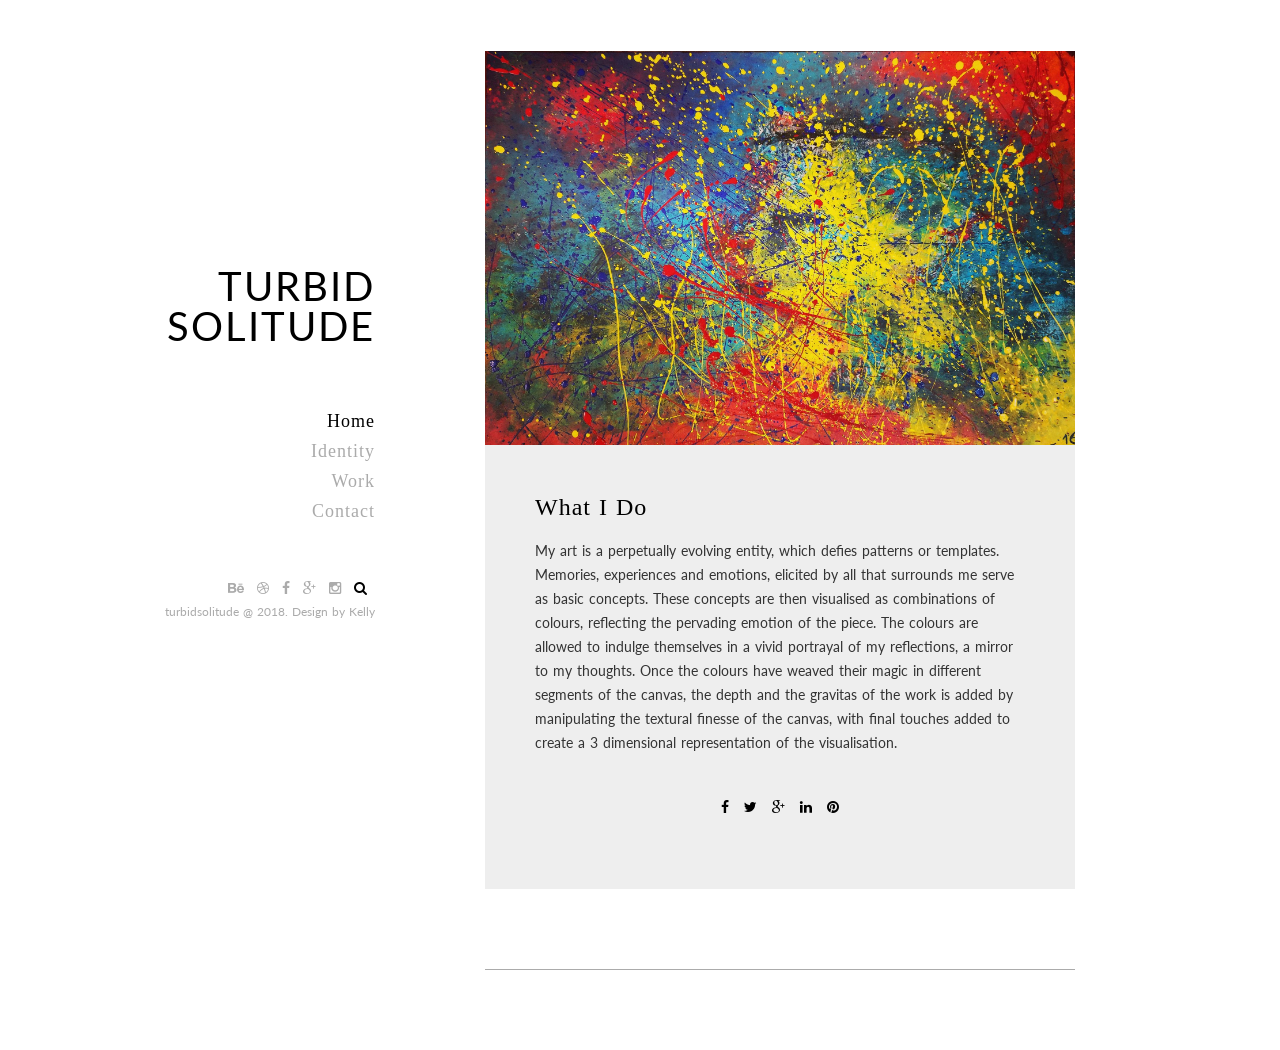
==== about.html @ b97f57eb "first upload" ====
<!DOCTYPE html>
<html lang="en">

<head>
	<meta charset="UTF-8">
	<title>About Me - Kelly</title>
	<meta name="viewport" content="width=device-width, initial-scale=1">
	<meta name="format-detection" content="telephone=no">
	<meta name="apple-mobile-web-app-capable" content="yes">

	<link rel='stylesheet' href='//fonts.googleapis.com/css?family=Montserrat:400,600,700%7CLato:400,700' type='text/css' media='all' />

	<link rel="stylesheet" type="text/css" href="css/libs/font-awesome.min.css">
	<link rel="stylesheet" type="text/css" href="css/libs/bootstrap.min.css">
	<link rel="stylesheet" type="text/css" href="css/libs/justifiedGallery.min.css">
	<link rel="stylesheet" type="text/css" href="css/libs/magnific-popup.css">
	<link rel="stylesheet" type="text/css" href="css/styles.css">
</head>

<body class="home">

	<!-- Wrapper Site -->
	<div id="main-content">

		<!-- Preload -->
		<div id="preload">
			<div class="kd-bounce">
				<div></div>
				<div></div>
			</div>
		</div>
		<!-- Preload -->

		<!-- Mobile Menu -->
		<div class="mobile">
			<div class="container">
				<!-- Mobile -->
				<div class="menu-mobile">
					<span class="item item-1"></span>
					<span class="item item-2"></span>
					<span class="item item-3"></span>
				</div>
				<!-- End Mobile -->

				<!-- Logo -->
				<div class="logo">
					<a href="index.html">Kelly</a>
				</div>
				<!-- End Logo -->
			</div>
		</div>
		<div class="hide-menu"></div>
		<!-- End Mobile Menu -->

		<div class="container">
			<div class="row">

				<div class="col-md-3">
					<div class="header affix">
						<div class="table">
							<div class="table-cell">
								<!-- Logo -->
								<div class="logo">
									<a href="index.html">Turbid<br>Solitude</a>
								</div>
								<!-- End Logo -->

								<!-- Navigation -->
								<div class="main-menu">
									<nav>
										<ul class="menu-list">
											<li class="active menu-item-has-children">
												<a href="index.html">Home</a>
												<ul class="sub-menu">
													<li>
														<a href="about.html">About Me</a>
													</li>
													<!--li>
														<a href="index-2.html">Tiled Layout</a>
													</li>
													<li>
														<a href="index-header-text.html">Header Text</a>
													</li>
													<li>
														<a href="index-menu-left.html">Menu Left</a>
													</li-->
												</ul>
											</li>
											<!--li>
												<a href="#">Branding</a>
											</li-->
											<!--li>
												<a href="#">Design</a>
											</li-->
											<li>
												<a href="#">Identity</a>
											</li>
											<li>
												<a href="work.html">Work</a>
											</li>
											<!--li>
												<a href="#">Furniture</a>
											</li-->
											<!--li class="menu-item-has-children">
												<a href="blog.html">Blog</a>
												<ul class="sub-menu">
													<li>
														<a href="about.html">About Me</a>
													</li>
													<li>
														<a href="single.html">Single</a>
													</li>
													<li>
														<a href="single-project.html">Project</a>
													</li>
													<li>
														<a href="404.html">404 Page</a>
													</li>
												</ul>
											</li-->
											<li>
												<a href="contact.html">Contact</a>
											</li>
										</ul>
									</nav>
								</div>
								<!-- End Navigation -->

								<!-- Socials -->
								<div class="socials">
									<a href="#" title="Behance">
										<i class="fa fa-behance"></i>
									</a>
									<a href="#" title="Dribbble">
										<i class="fa fa-dribbble"></i>
									</a>
									<a href="#" title="Facebook">
										<i class="fa fa-facebook"></i>
									</a>
									<a href="#" title="Google Plus">
										<i class="fa fa-google-plus"></i>
									</a>
									<a href="#" title="Instagram">
										<i class="fa fa-instagram"></i>
									</a>
									<a href="#" title="Search this site">
										<i class="fa fa-search"></i>
									</a>
								</div>
								<div class="box-search">
									<div class="table">
										<div class="table-cell">
											<div class="container">
												<form class="search-form" action="#" method="get">
													<input type="search" name="s" class="search-field" placeholder="Type &amp; hit enter" value="" title="Search">
													<div class="kd-close">
													</div>
												</form>
											</div>
										</div>
									</div>
								</div>
								<!-- End Socials -->

								<div class="copyright">
									<p>
										turbidsolitude @ 2018. Design by Kelly
									</p>
								</div>

							</div>
						</div>
					</div>
				</div>

				<div class="col-md-9 col-md-offset-3">
					<div class="projects">

						<article class="post">
							<div class="post-media">
								<a href="#">
									<img src="images/paintings/warmth.jpg" alt="About">
								</a>
							</div>
							<div class="post-content">
								<h2 class="title">What I Do</h2>

								<!-- The Content -->
								<div class="the-content">
									My art is a perpetually evolving entity, which defies patterns or templates. Memories, experiences and emotions, elicited by all that surrounds me serve as basic concepts. These concepts are then visualised as combinations of colours, reflecting the pervading emotion of the piece. The colours are allowed to indulge themselves in a vivid portrayal of my reflections, a mirror to my thoughts. Once the colours have weaved their magic in different segments of the canvas, the depth and the gravitas of the work is added by manipulating the textural finesse of the canvas, with final touches added to create a 3 dimensional representation of the visualisation.
									<div class="post-footer">

										<div class="post-share-wrap">
											<div class="post-share">
												<a href="#">
													<i class="fa fa-facebook"></i>
												</a>
												<a href="#">
													<i class="fa fa-twitter"></i>
												</a>
												<a href="#">
													<i class="fa fa-google-plus"></i>
												</a>
												<a href="#">
													<i class="fa fa-linkedin"></i>
												</a>
												<a href="#">
													<i class="fa fa-pinterest"></i>
												</a>
											</div>
										</div>
									</div>
								</div>
								<!-- End The Content -->

							</div>

						</article>

					</div>
				</div>
			</div>
		</div>
	</div>
	<!-- End Wrapper Site -->

	<!-- Footer -->
	<footer id="footer" class="footer">
		<div class="container">
			<div class="row">
				<div class="col-md-9 col-md-offset-3">
					<div class="footer-inner">
						<!--div class="row">
							<div class="col-sm-6">
								<h2 class="title">About Me</h2>
								<p>
									I am Kelly a Graphic Designer based in New York, specializing in User Interface Design and Development.
								</p>
							</div>
							<div class="col-sm-6">
								<h2 class="title">Contact Me</h2>
								<ul>
									<li>
										Phone: +123 456 789
									</li>
									<li>
										Email: kendytheme.ksb@gmail.com
									</li>
									<li>
										Location: 820 Utica Ave, Brooklyn, NY
									</li>
								</ul>
							</div>
						</div-->
					</div>
				</div>
			</div>
		</div>
	</footer>
	<!-- End Footer -->

	<!-- Scripts -->
	<script src="js/libs/jquery-1.12.4.min.js"></script>
	<script src="js/libs/jquery.justifiedGallery.min.js"></script>
	<script src="js/libs/jquery.magnific-popup.js"></script>
	<script src="js/scripts.js"></script>
	<!-- End Scripts -->

</body>
</html>
---- css/libs/justifiedGallery.min.css ----
/*!
 * Justified Gallery - v3.6.3
 * http://miromannino.github.io/Justified-Gallery/
 * Copyright (c) 2016 Miro Mannino
 * Licensed under the MIT license.
 */
.justified-gallery{width:100%;position:relative;overflow:hidden}.justified-gallery>a,.justified-gallery>div{position:absolute;display:inline-block;overflow:hidden;filter:"alpha(opacity=10)";opacity:.1}.justified-gallery>a>img,.justified-gallery>div>img,.justified-gallery>a>a>img,.justified-gallery>div>a>img{position:absolute;top:50%;left:50%;margin:0;padding:0;border:0;filter:"alpha(opacity=0)";opacity:0}.justified-gallery>a>.caption,.justified-gallery>div>.caption{display:none;position:absolute;bottom:0;padding:5px;background-color:#000;left:0;right:0;margin:0;color:#fff;font-size:12px;font-weight:300;font-family:sans-serif}.justified-gallery>a>.caption.caption-visible,.justified-gallery>div>.caption.caption-visible{display:initial;filter:"alpha(opacity=70)";opacity:.7;-webkit-transition:opacity 500ms ease-in;-moz-transition:opacity 500ms ease-in;-o-transition:opacity 500ms ease-in;transition:opacity 500ms ease-in}.justified-gallery>.entry-visible{filter:"alpha(opacity=100)";opacity:1;background:0 0}.justified-gallery>.entry-visible>img,.justified-gallery>.entry-visible>a>img{filter:"alpha(opacity=100)";opacity:1;-webkit-transition:opacity 500ms ease-in;-moz-transition:opacity 500ms ease-in;-o-transition:opacity 500ms ease-in;transition:opacity 500ms ease-in}.justified-gallery>.jg-filtered{display:none}.justified-gallery>.spinner{position:absolute;bottom:0;margin-left:-24px;padding:10px 0;left:50%;filter:"alpha(opacity=100)";opacity:1;overflow:initial}.justified-gallery>.spinner>span{display:inline-block;filter:"alpha(opacity=0)";opacity:0;width:8px;height:8px;margin:0 4px;background-color:#000;border-radius:6px}
---- css/styles.css ----
/*=========================================================================

1. Reset CSS
2. Typography
3. General
4. Header
5. Projects
6. Posts
7. Footer
8. Preload
9. Responsive

=========================================================================*/
/* =========== 1. Reset CSS  =========== */
img,
legend {
  border: 0;
}
legend,
td,
th {
  padding: 0;
}
html {
  font-family: sans-serif;
  -ms-text-size-adjust: 100%;
  -webkit-text-size-adjust: 100%;
}
article,
aside,
details,
figcaption,
figure,
footer,
header,
hgroup,
main,
menu,
nav,
section,
summary {
  display: block;
}
audio,
canvas,
progress,
video {
  display: inline-block;
  vertical-align: baseline;
}
audio:not([controls]) {
  display: none;
  height: 0;
}
[hidden],
template {
  display: none;
}
a {
  color: #ababab;
  background-color: transparent;
}
a:hover,
a:active {
  outline: 0;
}
abbr[title] {
  border-bottom: 1px dotted;
}
b,
optgroup,
strong {
  font-weight: 700;
}
dfn {
  font-style: italic;
}
h1 {
  font-size: 2em;
  margin: .67em 0;
}
mark {
  background: #ffffff;
  color: #333333;
}
small {
  font-size: 80%;
}
sub,
sup {
  font-size: 75%;
  line-height: 0;
  position: relative;
  vertical-align: baseline;
}
sup {
  top: -0.5em;
}
sub {
  bottom: -0.25em;
}
svg:not(:root) {
  overflow: hidden;
}
figure {
  margin: 1em 40px;
}
hr {
  -moz-box-sizing: content-box;
  box-sizing: content-box;
  height: 0;
}
pre,
textarea {
  overflow: auto;
}
code,
kbd,
pre,
samp {
  font-family: monospace, monospace;
  font-size: 1em;
}
button,
input,
optgroup,
select,
textarea {
  color: inherit;
  font: inherit;
  margin: 0;
}
button {
  overflow: visible;
}
button,
select {
  text-transform: none;
}
button,
html input[type=button],
input[type=reset],
input[type=submit] {
  -webkit-appearance: button;
  cursor: pointer;
}
button[disabled],
html input[disabled] {
  cursor: default;
}
button::-moz-focus-inner,
input::-moz-focus-inner {
  border: 0;
  padding: 0;
}
input {
  border-radius: 0;
  line-height: normal;
}
input[type=checkbox],
input[type=radio] {
  box-sizing: border-box;
  padding: 0;
}
input[type=number]::-webkit-inner-spin-button,
input[type=number]::-webkit-outer-spin-button {
  height: auto;
}
input[type=search] {
  -webkit-appearance: textfield;
  -moz-box-sizing: content-box;
  -webkit-box-sizing: content-box;
  box-sizing: content-box;
}
input[type=search]::-webkit-search-cancel-button,
input[type=search]::-webkit-search-decoration {
  -webkit-appearance: none;
}
fieldset {
  border: 1px solid #333333;
  margin: 0 2px;
  padding: .35em .625em .75em;
}
table {
  border-collapse: collapse;
  border-spacing: 0;
}
a,
input,
textarea,
button,
select {
  outline: none;
}
a:hover,
a:focus,
input:focus,
textarea:focus,
button:focus,
select:focus {
  outline: none !important;
  text-decoration: none;
}
* {
  -webkit-box-sizing: border-box;
  -moz-box-sizing: border-box;
  box-sizing: border-box;
}
:after,
:before {
  -webkit-box-sizing: border-box;
  -moz-box-sizing: border-box;
  box-sizing: border-box;
}
input::-webkit-input-placeholder,
textarea::-webkit-input-placeholder {
  color: #ababab;
}
input:-moz-placeholder,
textarea:-moz-placeholder {
  color: #ababab;
}
/* =========== 2. Typography  =========== */
h1,
.h1,
h2,
.h2,
h3,
.h3,
h4,
.h4,
h5,
.h5,
h6,
.h6 {
  font-family: 'Roboto', serif;
  color: #ababab;
  font-weight: 400;
  line-height: 1.2em;
  margin-bottom: 20px;
  margin-top: 0;
}
h1 > a,
.h1 > a,
h2 > a,
.h2 > a,
h3 > a,
.h3 > a,
h4 > a,
.h4 > a,
h5 > a,
.h5 > a,
h6 > a,
.h6 > a {
  color: inherit;
}
h1,
.h1 {
  font-size: 36px;
}
h2,
.h2 {
  font-size: 30px;
}
h3,
.h3 {
  font-size: 26px;
}
h4,
.h4 {
  font-size: 22px;
}
h5,
.h5 {
  font-size: 18px;
}
h6,
.h6 {
  font-size: 14px;
}
a {
  color: #ababab;
  text-decoration: none;
  -webkit-transition: all 0.3s ease;
  -moz-transition: all 0.3s ease;
  -ms-transition: all 0.3s ease;
  -o-transition: all 0.3s ease;
  transition: all 0.3s ease;
}
a:hover {
  color: #000000 !important;
}
.quicklinks a:hover,
.quicklinks a:active,
.quicklinks a:focus {
  color: #00b9eb !important;
}
p {
  margin-top: 0;
  margin-bottom: 10px;
}
code,
kbd,
pre,
samp {
  font-family: 'Lato', serif;
  -webkit-border-radius: 0;
  -moz-border-radius: 0;
  -ms-border-radius: 0;
  -o-border-radius: 0;
  border-radius: 0;
}
code {
  background-color: #eee;
  letter-spacing: 0.015em;
}
abbr {
  background-color: #A1D71A;
  color: #111;
  border-width: 2px;
}
mark,
.mark {
  color: #ffffff;
  background-color: #a4b4c4;
}
dfn {
  border-bottom: 1px dashed;
}
cite {
  font-style: normal;
}
blockquote {
  position: relative;
  border: 0;
  padding: 0 0 0 40px;
  margin: 20px 0;
  font-style: italic;
  overflow: hidden;
  font-size: 13px;
}
blockquote p:last-child {
  margin-bottom: 0;
}
blockquote:before {
  position: absolute;
  left: 0;
  top: 0;
  content: '\f10d';
  font-family: 'FontAwesome';
  display: inline-block;
  color: #ababab;
  font-size: 24px;
}
blockquote footer,
blockquote cite {
  font-size: 12px;
  color: #333333;
  font-weight: 700;
}
blockquote footer:before,
blockquote cite:before {
  content: '- ';
  color: #333333;
}
blockquote footer:after,
blockquote cite:after {
  content: ' ';
  color: #333333;
}
pre {
  line-height: 1.8em;
  padding: 15px;
  border: 1px solid #E4E4E4;
  font-style: italic;
  overflow: auto;
  white-space: pre-wrap;
  background-color: #f7f7f7;
  word-wrap: break-word;
  max-width: 100%;
}
img {
  max-width: 100%;
  height: auto;
  vertical-align: middle;
  border: 0;
}
input[type="search"],
input[type="text"],
input[type="url"],
input[type="number"],
input[type="password"],
input[type="email"],
input[type="file"],
select,
textarea {
  height: 36px;
  width: 100%;
  border: 1px solid #ababab;
  padding: 0 10px;
  -webkit-transition: all 0.3s ease;
  -moz-transition: all 0.3s ease;
  -ms-transition: all 0.3s ease;
  -o-transition: all 0.3s ease;
  transition: all 0.3s ease;
  -webkit-box-sizing: border-box;
  -moz-box-sizing: border-box;
  box-sizing: border-box;
  -webkit-appearance: none;
}
::-moz-selection {
  color: #f7f7f7;
  background-color: #222222;
}
::selection {
  color: #f7f7f7;
  background-color: #222222;
}
iframe {
  border: 0;
  max-width: 100%;
}
/* ===========  3. General  =========== */
body {
  margin: 0;
  padding: 50px 0 0;
  font-family: 'Lato', serif;
  font-size: 14px;
  background: #ffffff;
  color: #333333;
  overflow-x: hidden;
  line-height: 24px;
  word-spacing: 1px;
}
.container {
  max-width: 1000px;
}
.mobile {
  display: none;
  margin-bottom: 60px;
}
.mobile .menu-mobile {
  width: 60px;
  height: 60px;
  display: inline-block;
  position: fixed;
  z-index: 999;
}
.mobile .menu-mobile .item {
  display: block;
  width: 22px;
  height: 2px;
  background-color: #000000;
  position: relative;
}
.mobile .menu-mobile .item-1 {
  top: 23px;
}
.mobile .menu-mobile .item-2 {
  top: 29px;
}
.mobile .menu-mobile .item-3 {
  top: 35px;
}
.mobile .logo {
  padding-bottom: 0;
  padding-top: 10px;
  text-align: center;
}
.hide-menu {
  position: fixed;
  top: 0;
  left: 0;
  right: 0;
  bottom: 0;
  z-index: 998;
  background-color: rgba(0, 0, 0, 0.7);
  visibility: hidden;
  opacity: 0;
  -webkit-transition: visibility 0.3s ease, opacity 0.3s ease;
  -moz-transition: visibility 0.3s ease, opacity 0.3s ease;
  -ms-transition: visibility 0.3s ease, opacity 0.3s ease;
  -o-transition: visibility 0.3s ease, opacity 0.3s ease;
  transition: visibility 0.3s ease, opacity 0.3s ease;
}
/* ===========  4. Header  =========== */
.header {
  width: 220px;
  bottom: 0;
  top: 0;
  text-align: right;
  z-index: 9;
}
.header-text {
  margin-bottom: 50px;
}
.header-text blockquote {
  font-size: 16px;
  padding-left: 50px;
}
.header-text blockquote:before {
  font-size: 30px;
}
.menu-left .header {
  text-align: left;
}
.menu-left .main-menu .sub-menu {
  padding-left: 0;
  padding-right: 20px;
  right: 100%;
  left: auto;
  text-align: right;
}
.table {
  display: table;
  width: 100%;
  height: 100%;
}
.table-cell {
  display: table-cell;
  vertical-align: middle;
}
.main-menu {
  font-family: 'Roboto', serif;
  letter-spacing: 1px;
  font-size: 18px;
  line-height: 24px;
}
.main-menu ul,
.main-menu li {
  list-style: none;
  padding: 0;
  margin: 0;
}
.main-menu .menu-list > li > a {
  padding-top: 3px;
  padding-bottom: 3px;
  display: block;
}
.main-menu .active a {
  color: #000000;
}
.main-menu li {
  position: relative;
}
.main-menu li:hover > .sub-menu {
  opacity: 1;
  visibility: visible;
}
.main-menu .sub-menu {
  position: absolute;
  width: 200px;
  top: 0;
  left: 100%;
  font-size: 14px;
  text-align: left;
  visibility: hidden;
  padding-left: 20px;
  opacity: 0;
}
.main-menu .sub-menu li {
  padding-left: 20px;
  padding-right: 20px;
  background-color: #ababab;
}
.main-menu .sub-menu li:first-child {
  padding-top: 10px;
}
.main-menu .sub-menu li:last-child {
  padding-bottom: 10px;
}
.main-menu .sub-menu a {
  color: #000000 !important;
}
.logo {
  font-size: 40px;
  color: #000000;
  text-transform: uppercase;
  padding-bottom: 60px;
  letter-spacing: 2px;
  line-height: 40px;
}
.logo a {
  color: inherit;
}
.socials {
  padding-top: 50px;
}
.socials a {
  margin-right: 8px;
  font-size: 14px;
}
.socials .fa-search {
  color: #000000;
}
.box-search {
  position: fixed;
  top: 0;
  left: 0;
  width: 100%;
  height: 100%;
  z-index: 999;
  background-color: #ffffff;
  opacity: 0;
  visibility: hidden;
  -webkit-transition: opacity 0.3s ease, visibility 0.3s ease;
  -moz-transition: opacity 0.3s ease, visibility 0.3s ease;
  -ms-transition: opacity 0.3s ease, visibility 0.3s ease;
  -o-transition: opacity 0.3s ease, visibility 0.3s ease;
  transition: opacity 0.3s ease, visibility 0.3s ease;
}
.box-search input[type="search"] {
  height: 50px;
  font-size: 24px;
  padding-top: 0;
  border: none;
  border-bottom: 1px solid #000000;
}
.box-search.active {
  opacity: 1;
  visibility: visible;
}
.search-form {
  margin-left: auto;
  margin-right: auto;
  max-width: 600px;
  position: relative;
  padding-bottom: 200px;
  padding-top: 100px;
}
.kd-close {
  position: absolute;
  width: 50px;
  height: 50px;
  display: inline-block;
  top: 0;
  right: 0;
  cursor: pointer;
  font-size: 24px;
  color: #000000;
  background-color: #ffffff;
  line-height: 48px;
  text-align: center;
  -webkit-border-radius: 50%;
  -moz-border-radius: 50%;
  border-radius: 50%;
}
.kd-close:before {
  content: '';
  width: 30px;
  height: 2px;
  background-color: #000000;
  display: block;
  -webkit-transform: rotate(44deg) translate(26px, 10px);
  -moz-transform: rotate(44deg) translate(26px, 10px);
  transform: rotate(44deg) translate(26px, 10px);
}
.kd-close:after {
  content: '';
  width: 30px;
  height: 2px;
  background-color: #000000;
  display: block;
  -webkit-transform: rotate(-46deg) translate(-10px, 24px);
  -moz-transform: rotate(-46deg) translate(-10px, 24px);
  transform: rotate(-46deg) translate(-10px, 24px);
}
.copyright {
  font-size: 12px;
  color: #ababab;
}
/* ===========  5. Projects  =========== */
.projects {
  padding-left: 80px;
  padding-right: 50px;
}
.project-item {
  position: relative;
  margin-bottom: 40px;
}
.project-item:last-child {
  margin-bottom: 0;
}
.project-item .title {
  position: absolute;
  top: 20px;
  left: 20px;
  opacity: 0;
  visibility: hidden;
}
.project-item .title a {
  background-color: #000000;
  color: #ffffff;
  font-size: 14px;
  display: inline-block;
  line-height: 24px;
  padding-left: 10px;
  padding-right: 10px;
  opacity: 1;
  letter-spacing: 1px;
}
.project-item .title a:hover {
  color: #ffffff !important;
  opacity: 0.7;
}
.project-item:hover .title {
  opacity: 1;
  visibility: visible;
  -webkit-transition: opacity 0.3s ease-in-out, visibility 0.3s ease-in-out;
  -moz-transition: opacity 0.3s ease-in-out, visibility 0.3s ease-in-out;
  -ms-transition: opacity 0.3s ease-in-out, visibility 0.3s ease-in-out;
  -o-transition: opacity 0.3s ease-in-out, visibility 0.3s ease-in-out;
  transition: opacity 0.3s ease-in-out, visibility 0.3s ease-in-out;
}
.pagination-wrap {
  margin-top: 60px;
  font-family: 'Roboto', serif;
}
.pagination-wrap ul {
  list-style: none;
  margin: 0;
  padding: 0;
  text-align: center;
}
.pagination-wrap ul:after {
  content: '';
  display: block;
  clear: both;
}
.pagination-wrap ul span {
  display: block;
}
.pagination-wrap ul li {
  display: inline-block;
  overflow: hidden;
  font-size: 18px;
  padding-left: 5px;
  padding-right: 5px;
}
.pagination-wrap ul li .current {
  color: #000000;
}
.navigation-wrap {
  margin-top: 50px;
  text-align: center;
}
.navigation-wrap:after {
  content: '';
  clear: both;
  display: block;
}
.navigation-wrap a {
  display: inline-block;
  width: 50px;
  height: 40px;
  line-height: 40px;
  margin-right: 10px;
  background-color: #cccccc;
  opacity: 1;
  -webkit-transition: opacity 0.3s ease;
  -moz-transition: opacity 0.3s ease;
  -ms-transition: opacity 0.3s ease;
  -o-transition: opacity 0.3s ease;
  transition: opacity 0.3s ease;
}
.navigation-wrap a:last-child {
  margin-right: 0;
}
.navigation-wrap a:hover {
  opacity: 0.8;
}
.project .detail-content {
  padding: 50px;
  background-color: #eeeeee;
}
.project .title {
  color: #000000;
  margin-bottom: 30px;
}
.project a {
  color: #000000 !important;
  font-weight: 700;
}
.project .project-attributes {
  margin-top: 20px;
  font-size: 12px;
}
.project .project-attributes .socials {
  padding-top: 0;
}
.project table {
  width: 100%;
}
.project .name {
  font-weight: 700;
  width: 30%;
  text-align: left;
  padding-bottom: 10px;
}
.project .value {
  font-style: italic;
  width: 70%;
  padding-bottom: 10px;
}
.project .images-project {
  margin-top: 50px;
}
.project .popup img {
  margin-bottom: 30px;
}
.project .popup:last-child img {
  margin-bottom: 0;
}
/* ===========  6. Posts  =========== */
.post {
  margin-bottom: 40px;
}
.post:last-child {
  margin-bottom: 0;
}
.post .post-content {
  background-color: #eeeeee;
  padding: 50px 50px 40px;
}
.title {
  margin-top: 0;
  margin-bottom: 5px;
  line-height: 24px;
  color: #000000;
  font-size: 24px;
  letter-spacing: 1px;
}
.post-details {
  font-style: italic;
  font-size: 12px;
}
.post-details a {
  display: inline-block;
}
.post-details a:after {
  content: '//';
  margin-left: 5px;
  margin-right: 5px;
}
.post-details a:last-child:after {
  content: normal;
}
.the-content {
  margin-top: 20px;
}
.the-content p:last-child {
  margin-bottom: 0;
}
.the-content ul,
.the-content ol {
  font-size: 13px;
  font-style: italic;
  padding-left: 20px;
}
.the-content ul li,
.the-content ol li {
  margin-bottom: 5px;
}
.the-content ul > li:last-child,
.the-content ol > li:last-child {
  margin-bottom: 0;
}
.post-footer {
  margin-top: 30px;
}
.cat strong {
  margin-right: 5px;
}
.cat a {
  color: #000000;
}
.cat a:after {
  content: ',';
  margin-right: 5px;
}
.cat a:last-child:after {
  content: normal;
}
.post-tags a {
  opacity: 1;
  display: inline-block;
  color: #000000;
}
.post-tags a:before {
  margin-left: 5px;
  content: '#';
}
.post-tags a:first-child:before {
  margin-left: 0;
}
.post-tags a:hover {
  opacity: 0.8;
}
.post-share {
  text-align: center;
  padding-top: 10px;
  margin-bottom: 30px;
}
.post-share a {
  color: #000000;
  margin-left: 5px;
  margin-right: 5px;
}
.the-excerpt {
  margin-top: 20px;
}
#comments {
  margin-top: 40px;
  padding-top: 30px;
  border-top: 1px solid #ababab;
}
#comments .comment-list,
#comments .children {
  list-style: none;
}
#comments .comments-inner {
  margin-top: 30px;
}
#comments .comments-inner + #respond {
  margin-top: 50px;
}
#comments .comment-list {
  padding-left: 0;
}
#comments .children {
  padding-left: 30px;
}
#comments .comment-avatar {
  width: 60px;
  height: 60px;
  -webkit-border-radius: 50%;
  -moz-border-radius: 50%;
  border-radius: 50%;
  overflow: hidden;
  float: left;
}
#comments .comment-context {
  margin-left: 60px;
  padding-left: 20px;
}
#comments .comment-context .title {
  font-size: 16px;
  display: inline-block;
}
#comments .comment-content p:last-child {
  margin-bottom: 0;
}
#comments .comment-date {
  color: #ababab;
  font-size: 14px;
  font-style: italic;
}
#comments .comment-date:before {
  content: '-';
  margin-left: 5px;
  margin-right: 5px;
}
#comments .comment-body {
  margin-top: 30px;
}
#comments .reply {
  font-style: italic;
}
.comment-form {
  margin-top: 20px;
}
.contact-item {
  margin-bottom: 20px;
}
.contact-item:last-child {
  margin-bottom: 0;
}
.contact-item textarea {
  padding-top: 5px;
  height: 100px;
  resize: vertical;
}
.contact-item .submit {
  display: inline-block;
  min-width: 100px;
  padding-left: 20px;
  padding-right: 20px;
  background-color: #000000;
  color: #ffffff;
  border: none;
  height: 36px;
  text-transform: uppercase;
  font-size: 12px;
  letter-spacing: 1px;
}
.post_404_not_found {
  margin-top: 20px;
}
.go-to-home {
  min-width: 100px;
  padding: 5px 15px;
  display: inline-block;
  background-color: #000000;
  color: #ffffff;
  margin-top: 10px;
}
.go-to-home a {
  color: inherit;
  opacity: 1;
}
.go-to-home a:hover {
  color: inherit !important;
  opacity: 0.8;
}
/* ===========  7. Footer  =========== */
.footer-inner {
  margin-top: 80px;
  border-top: 1px solid #ababab;
  padding-top: 40px;
  padding-bottom: 40px;
  margin-left: 80px;
  margin-right: 50px;
  font-size: 12px;
}
.footer-inner .title {
  font-size: 14px;
  font-weight: 700;
}
.footer-inner ul {
  list-style: none;
  font-size: 12px;
  margin: 0;
  padding: 0;
}
/* ===========  8. Preload  =========== */
#preload {
  top: 0;
  left: 0;
  bottom: 0;
  right: 0;
  margin: auto;
  position: fixed;
  width: 100%;
  height: 100%;
  background-color: #fff;
  z-index: 9999999;
  display: flex;
  align-items: center;
  justify-content: center;
  overflow: hidden;
}
#preload .kd-bounce {
  width: 40px;
  height: 40px;
  position: relative;
  margin: 40px auto;
}
#preload .kd-bounce:before,
#preload .kd-bounce:after {
  content: '';
  display: block;
  width: 100%;
  height: 100%;
  border-radius: 50%;
  background-color: #242424;
  opacity: 0.4;
  position: absolute;
  top: 0;
  left: 0;
  animation: kd-bounce 2.4s infinite ease-in-out;
}
#preload .kd-bounce:after {
  animation-delay: -1.2s;
}
@keyframes kd-bounce {
  0%,
  100% {
    transform: scale(0);
  }
  50% {
    transform: scale(1);
  }
}
/* ===========  9. Responsive  =========== */
@media screen and (max-width: 991px) {
  .preload {
    display: none;
  }
  .mobile {
    display: block;
  }
  .header,
  .menu-left .header {
    left: 0;
    width: 250px;
    z-index: 9999;
    background-color: #000000;
    text-align: center;
    -webkit-transform: translateX(-101%);
    -moz-transform: translateX(-101%);
    transform: translateX(-101%);
    -webkit-transition: transform 0.3s ease;
    -moz-transition: transform 0.3s ease;
    -ms-transition: transform 0.3s ease;
    -o-transition: transform 0.3s ease;
    transition: transform 0.3s ease;
  }
  .header .logo,
  .menu-left .header .logo {
    color: #ffffff;
  }
  .header.active,
  .menu-left .header.active {
    -webkit-transform: translateX(0);
    -moz-transform: translateX(0);
    transform: translateX(0);
  }
  .main-menu,
  .menu-left .main-menu {
    max-height: 45%;
    overflow-y: auto;
    overflow-x: hidden;
  }
  .main-menu a:hover,
  .menu-left .main-menu a:hover {
    color: #ffffff !important;
  }
  .main-menu .active a,
  .menu-left .main-menu .active a {
    color: #ffffff;
  }
  .main-menu .sub-menu,
  .menu-left .main-menu .sub-menu {
    display: none;
    position: relative;
    width: 100%;
    left: 0;
    visibility: visible;
    opacity: 1;
    padding-left: 0;
    text-align: center;
  }
  .main-menu .sub-menu li,
  .menu-left .main-menu .sub-menu li,
  .main-menu .sub-menu li:first-child,
  .menu-left .main-menu .sub-menu li:first-child,
  .main-menu .sub-menu li:last-child,
  .menu-left .main-menu .sub-menu li:last-child {
    padding-top: 5px;
    padding-bottom: 5px;
  }
  .projects {
    padding-left: 50px;
    padding-right: 50px;
  }
  .footer-inner {
    margin-left: 50px;
    margin-right: 50px;
  }
  .socials a {
    margin-right: 10px;
  }
  .socials .fa-search {
    color: #ffffff;
  }
  .hide-menu.active {
    visibility: visible;
    opacity: 1;
  }
}
@media screen and (max-width: 768px) {
  body {
    padding-top: 30px;
  }
  .project-item {
    margin-bottom: 30px;
  }
}
@media screen and (max-width: 600px) {
  .post .post-content {
    padding: 20px;
  }
  .project .detail-content {
    padding: 20px;
  }
  .project .images-project {
    margin-top: 30px;
  }
  #comments .children {
    padding-left: 0;
  }
}
@media screen and (max-width: 480px) {
  .projects {
    padding-left: 0;
    padding-right: 0;
  }
  .footer-inner {
    margin-left: 0;
    margin-right: 0;
  }
  .mobile {
    margin-bottom: 50px;
  }
  .mobile .logo {
    font-size: 30px;
    padding-left: 20px;
  }
  .project-item {
    margin-bottom: 20px;
  }
  #comments .comment-avatar {
    float: none;
  }
  #comments .comment-context {
    margin-top: 20px;
    margin-left: 0;
    padding-left: 0;
  }
  #comments .reply {
    text-align: right;
  }
  .navigation-wrap {
    margin-top: 30px;
  }
  .footer-inner {
    margin-top: 50px;
  }
}
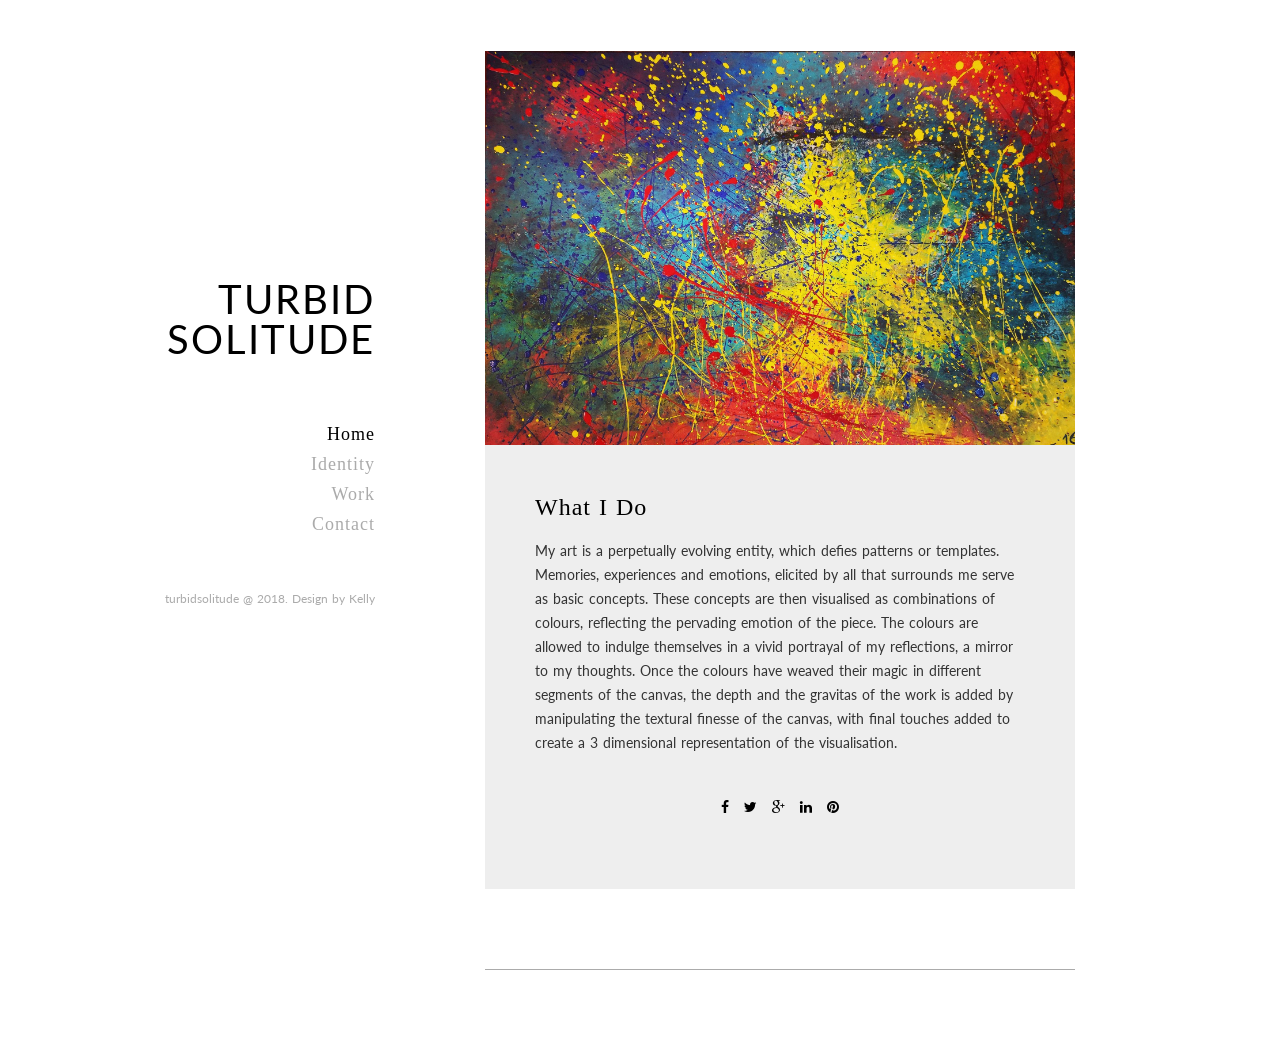
==== commit c7080981: "changed description | removed social icons in main pages | changed image desc" ====
--- a/about.html
+++ b/about.html
@@ -3,7 +3,7 @@
 
 <head>
 	<meta charset="UTF-8">
-	<title>About Me - Kelly</title>
+	<title>About Me - turbidsolitude</title>
 	<meta name="viewport" content="width=device-width, initial-scale=1">
 	<meta name="format-detection" content="telephone=no">
 	<meta name="apple-mobile-web-app-capable" content="yes">
@@ -44,7 +44,7 @@
 
 				<!-- Logo -->
 				<div class="logo">
-					<a href="index.html">Kelly</a>
+					<a href="index.html">turbidsolitude</a>
 				</div>
 				<!-- End Logo -->
 			</div>
@@ -127,7 +127,7 @@
 								<!-- End Navigation -->
 
 								<!-- Socials -->
-								<div class="socials">
+								<!--div class="socials">
 									<a href="#" title="Behance">
 										<i class="fa fa-behance"></i>
 									</a>
@@ -146,7 +146,8 @@
 									<a href="#" title="Search this site">
 										<i class="fa fa-search"></i>
 									</a>
-								</div>
+								</div-->
+								<br><br>
 								<div class="box-search">
 									<div class="table">
 										<div class="table-cell">
--- a/css/styles.css
+++ b/css/styles.css
@@ -1032,6 +1032,9 @@
   margin: 0;
   padding: 0;
 }
+/*.kd-sharing-post-social {
+  visibility: hidden;
+}*/
 /* ===========  8. Preload  =========== */
 #preload {
   top: 0;
